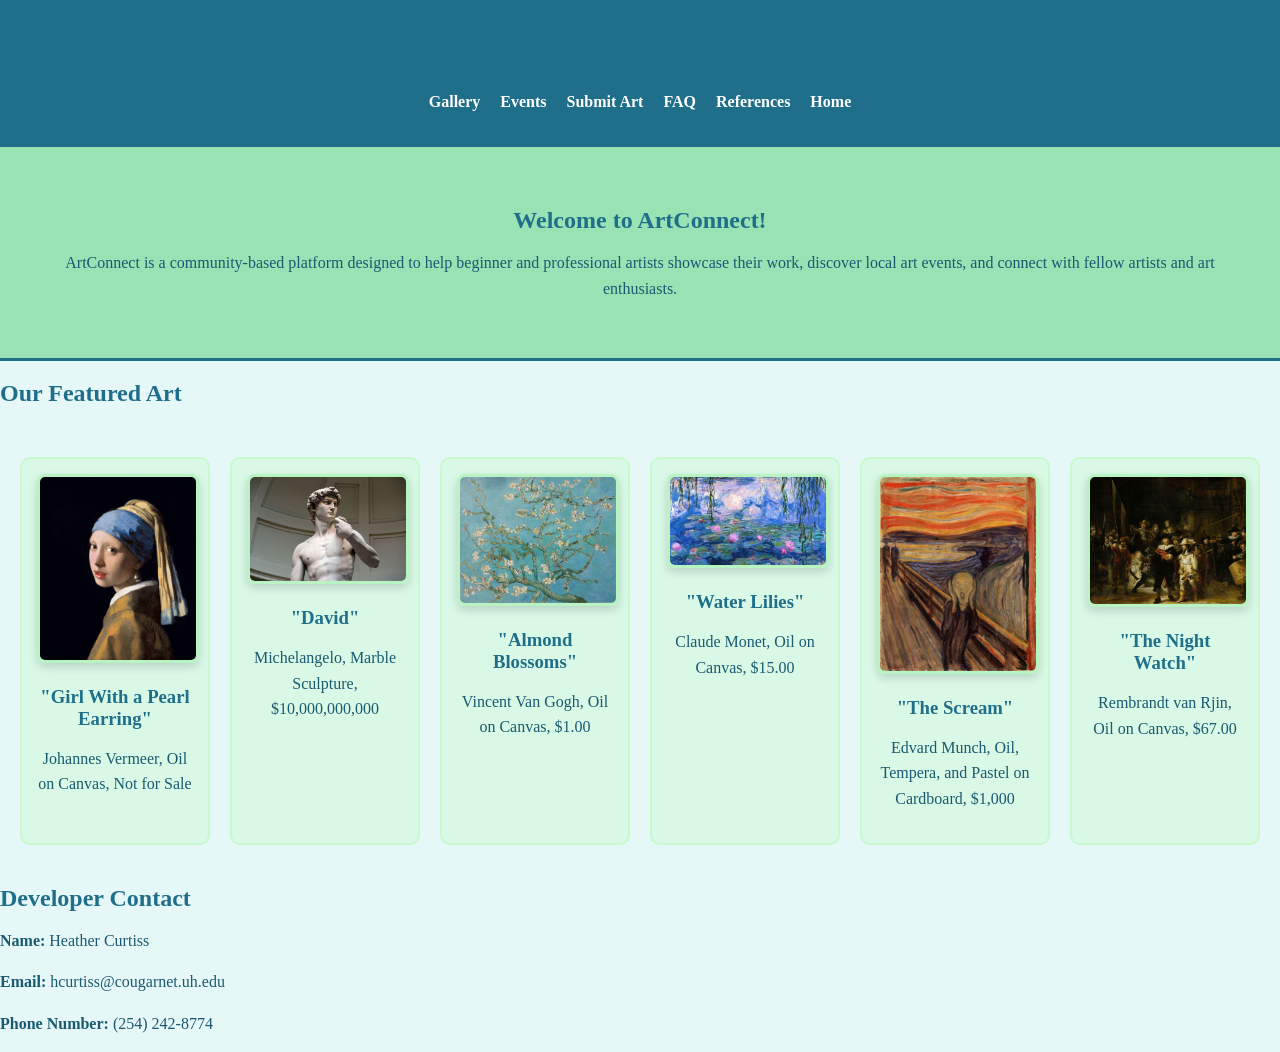
==== docs/index.html @ 3505b1e3 "Frontend Code w/ReadME" ====
<!DOCTYPE html>
<html>
<head>
    <meta charset="UTF-8">
    <title>ArtConnect</title>
    <link rel="stylesheet" href="css/style.css">
    <script src="js/script.js"></script>
</head>

<body>
    <header>
        <h1>ArtConnect</h1>
        <nav>
            <ul>
                <li><a href="pages/gallery.html">Gallery</a></li>
                <li><a href="pages/events.html">Events</a></li>
                <li><a href="pages/submit.html">Submit Art</a></li>
                <li><a href="pages/faq.html">FAQ</a></li>
                <li><a href="pages/references.html">References</a></li>
                <li><a href="index.html">Home</a></li>
            </ul>
        </nav>
    </header>

<main>
    <section class="hero">
    <h1>Welcome to ArtConnect!</h1>
    <p>ArtConnect is a community-based platform designed to help beginner and professional artists showcase their work, discover local art events, and connect with fellow artists and art enthusiasts.</p>
</section>

<section class="featured-works">
    <h2>Our Featured Art</h2>

   <div class="featuredimages">
    <article class="feat-img-4">
        <div class="img4">
            <img src="images/image1.jpg">
            <h3>"Girl With a Pearl Earring"</h3>
            <p>Johannes Vermeer, Oil on Canvas, Not for Sale</p>
        </div>

        <div class="img4">
            <img src="images/image2.jpg">
            <h3>"David"</h3>
            <p>Michelangelo, Marble Sculpture, $10,000,000,000</p>
        </div>

        <div class="img4">
            <img src="images/image3.jpg">
            <h3>"Almond Blossoms"</h3>
            <p>Vincent Van Gogh, Oil on Canvas, $1.00</p>
        </div>

        <div class="img4">
            <img src="images/image4.jpg">
            <h3>"Water Lilies"</h3>
            <p>Claude Monet, Oil on Canvas, $15.00</p>
        </div>

        <div class="img4">
            <img src="images/image5.jpg">
            <h3>"The Scream"</h3>
            <p>Edvard Munch, Oil, Tempera, and Pastel on Cardboard, $1,000</p>
        </div>

        <div class="img4">
            <img src="images/image6.jpg">
            <h3>"The Night Watch"</h3>
            <p>Rembrandt van Rjin, Oil on Canvas, $67.00</p>
        </div>
    </article>
</div>
</section>
    
<section class="developer">
    <h2>Developer Contact</h2>
    <p><strong>Name:</strong> Heather Curtiss</p>
    <p><strong>Email:</strong> hcurtiss@cougarnet.uh.edu</p>
    <p><strong>Phone Number:</strong> (254) 242-8774</p>
</section>


</main>





</html>
---- docs/css/style.css ----
body {
    font-family: Merriweather, serif;
    background-color: #e6f7f7; /* this is a very light teal-ish color very subtle */
    margin: 0;
    padding: 0;
    color: #195a71;
}

h1, h2, h3 {
    color: #1f6f8b; /* kinda an ocean blue */
    margin-bottom: 10px;
}

p {
    line-height: 1.6;
}

header {
    background-color: #1f6f8b; 
    padding: 20px;
    color: white;
    text-align: center;
}

nav ul {
    list-style: none;
    padding: 0;
    margin-top: 15px;
    display: flex;
    justify-content: center;
    gap: 20px;
}

nav ul li a {
    color: white;
    text-decoration: none;
    font-weight: bold;
}

nav ul li a:hover {
    text-decoration: underline;
}

.hero {
    background-color: #99e2b4; 
    padding: 40px;
    text-align: center;
    border-bottom: 3px solid #1f6f8b;
}


.featuredimages {
    width: 100%;
    margin-top: 30px;
}

.feat-img-4 {
    display: flex;
    justify-content: space-between;
    gap: 20px;
    padding: 20px;
}

.img4 {
    flex: 1;
    background: #d9f8e6;
    padding: 15px;
    border-radius: 10px;
    text-align: center;
    border: 2px solid #c7f9cc;
}

.img4 img {
    width: 100%;
    height: auto;
    border-radius: 8px;
}


.faq-item {
    background: #c7f9cc;
    padding: 15px;
    margin-bottom: 10px;
    border-radius: 6px;
    cursor: pointer;
    border-left: 5px solid #1f6f8b;
}

.faq-item:hover {
    background: #b8f4c1;
}

.faq-answer {
    display: none;
    padding: 10px;
    background: #e6f7f7;
    border-left: 3px solid #1f6f8b;
    margin-top: 10px;
}

form {
    background: #d9f8e6;
    padding: 25px;
    border-radius: 10px;
    width: 60%;
    margin: 30px auto;
    border: 2px solid #c7f9cc;
}

input, textarea, select {
    width: 100%;
    padding: 10px;
    margin-top: 10px;
    border-radius: 6px;
    border: 1px solid #99e2b4;
}

button {
    background-color: #1f6f8b;
    color: white;
    padding: 12px;
    border: none;
    margin-top: 15px;
    cursor: pointer;
    border-radius: 6px;
    font-size: 16px;
}

button:hover {
    background-color: #155266;
}

.calendar {
    width: 60%;
    margin: 30px auto;
    background: #d9f8e6;
    padding: 20px;
    border-radius: 10px;
    border: 2px solid #c7f9cc;
}

.month {
    text-align: center;
    font-size: 24px;
    margin-bottom: 10px;
    color: #1f6f8b;
}

.weekdays, .days {
    display: grid;
    grid-template-columns: repeat(7, 1fr);
    text-align: center;
}

.weekdays div {
    font-weight: bold;
    padding: 10px 0;
}

.days div {
    padding: 15px;
    border: 1px solid #c7f9cc;
}

.event-day {
    background-color: #99e2b4;
    cursor: pointer;
    border: 2px solid #1f6f8b;
    font-weight: bold;
}

.img4 img {
    width: 100%;
    height: auto;
    border-radius: 8px;

    border: 3px solid #b8f4c1; 
    box-shadow: 0 4px 10px rgba(0,0,0,0.15); 
}

#galleryContainer .item img {
    width: 160px; 
    height: auto;
    border-radius: 10px;

    border: 3px solid #b8f4c1;
    box-shadow: 0 4px 10px rgba(0,0,0,0.15);
}
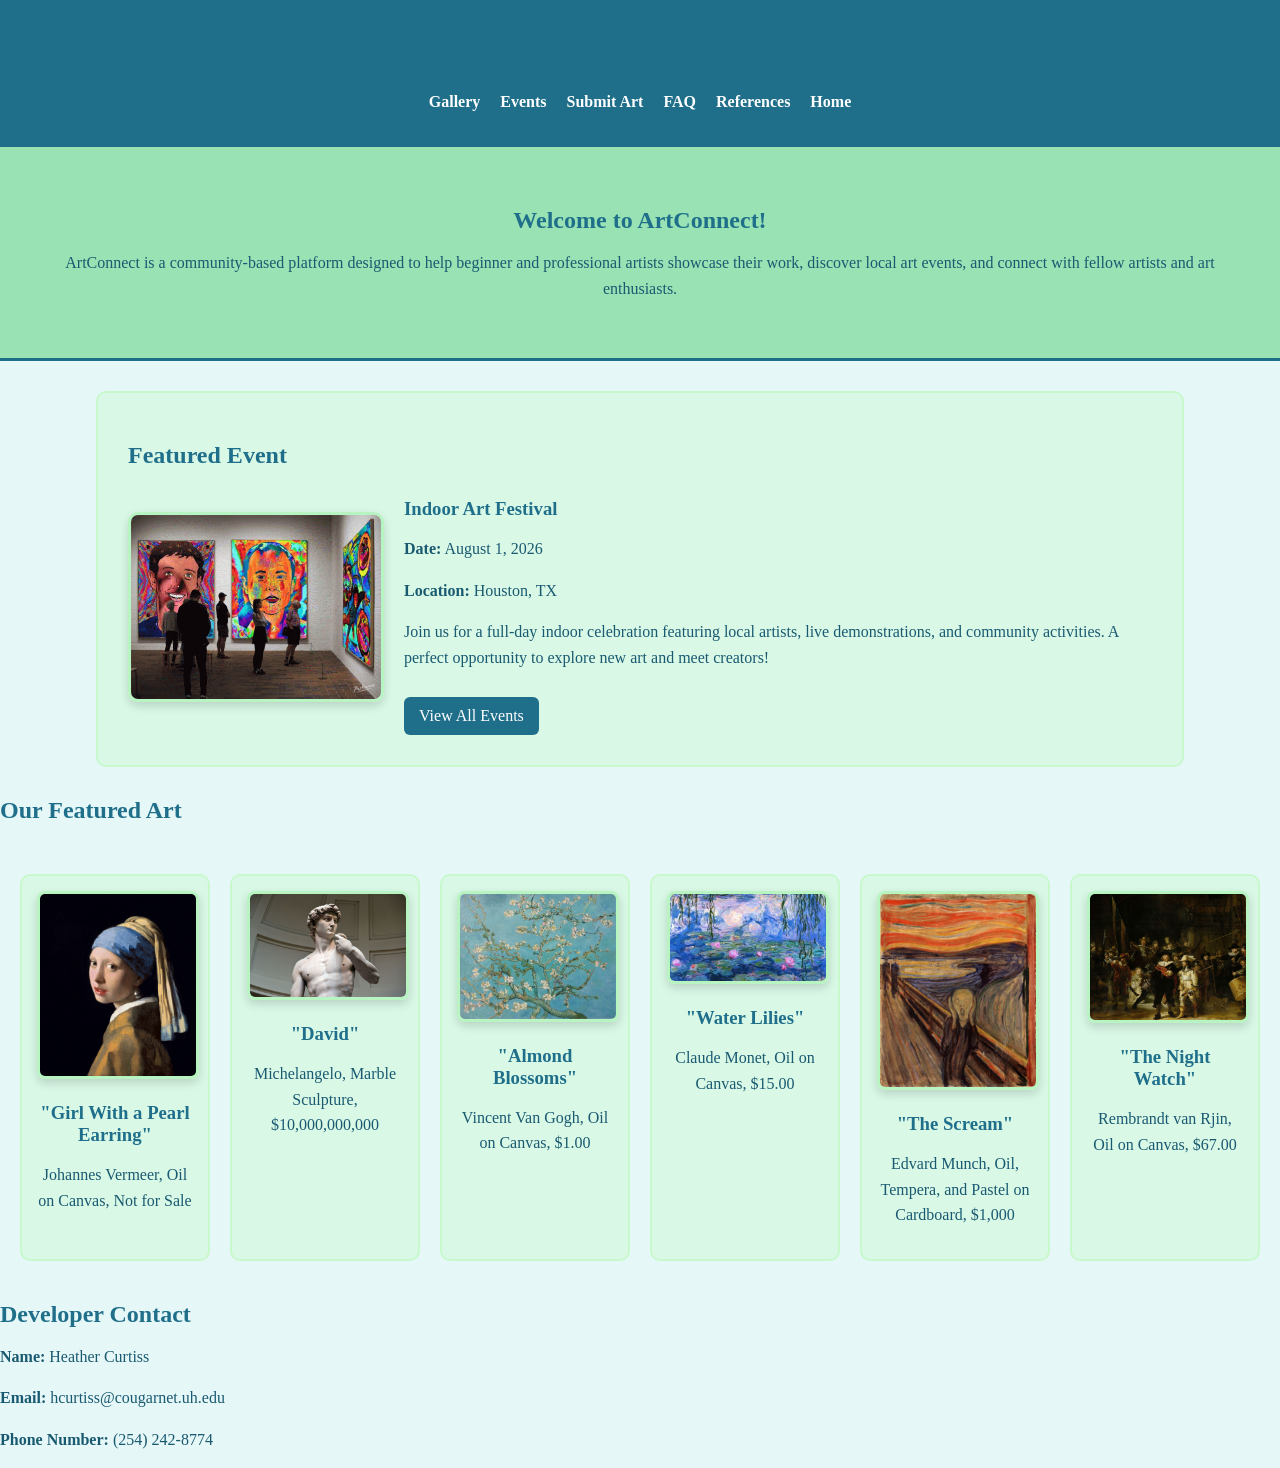
==== commit e49b17a2: "Add backend and submitted artworks page" ====
--- a/docs/index.html
+++ b/docs/index.html
@@ -27,6 +27,23 @@
     <h1>Welcome to ArtConnect!</h1>
     <p>ArtConnect is a community-based platform designed to help beginner and professional artists showcase their work, discover local art events, and connect with fellow artists and art enthusiasts.</p>
 </section>
+
+<section class="featured-event">
+        <h2>Featured Event</h2>
+
+        <div class="featured-event-box">
+            <img src="images/show-gallery.gif" alt="People wandering around at an Art Festival." class="featured-gif">
+
+            <div class="featured-event-info">
+                <h3>Indoor Art Festival</h3>
+                <p><strong>Date:</strong> August 1, 2026</p>
+                <p><strong>Location:</strong> Houston, TX</p>
+                <p>Join us for a full-day indoor celebration featuring local artists, live demonstrations, and community activities. A perfect opportunity to explore new art and meet creators!</p>
+
+                <a href="pages/events.html" class="event-link">View All Events</a>
+            </div>
+        </div>
+    </section>
 
 <section class="featured-works">
     <h2>Our Featured Art</h2>
--- a/docs/css/style.css
+++ b/docs/css/style.css
@@ -186,4 +186,44 @@
 
     border: 3px solid #b8f4c1;
     box-shadow: 0 4px 10px rgba(0,0,0,0.15);
-}+}
+
+.featured-event {
+    background: #d9f8e6;
+    padding: 30px;
+    border-radius: 10px;
+    border: 2px solid #c7f9cc;
+    width: 80%;
+    margin: 30px auto;
+}
+
+.featured-event-box {
+    display: flex;
+    gap: 20px;
+    align-items: center;
+}
+
+.featured-gif {
+    width: 250px;
+    border-radius: 10px;
+    border: 3px solid #b8f4c1;
+    box-shadow: 0 4px 10px rgba(0,0,0,0.15);
+}
+
+.featured-event-info {
+    flex: 1;
+}
+
+.event-link {
+    display: inline-block;
+    margin-top: 10px;
+    background-color: #1f6f8b;
+    color: white;
+    padding: 10px 15px;
+    border-radius: 6px;
+    text-decoration: none;
+}
+
+.event-link:hover {
+    background-color: #155266;
+}
